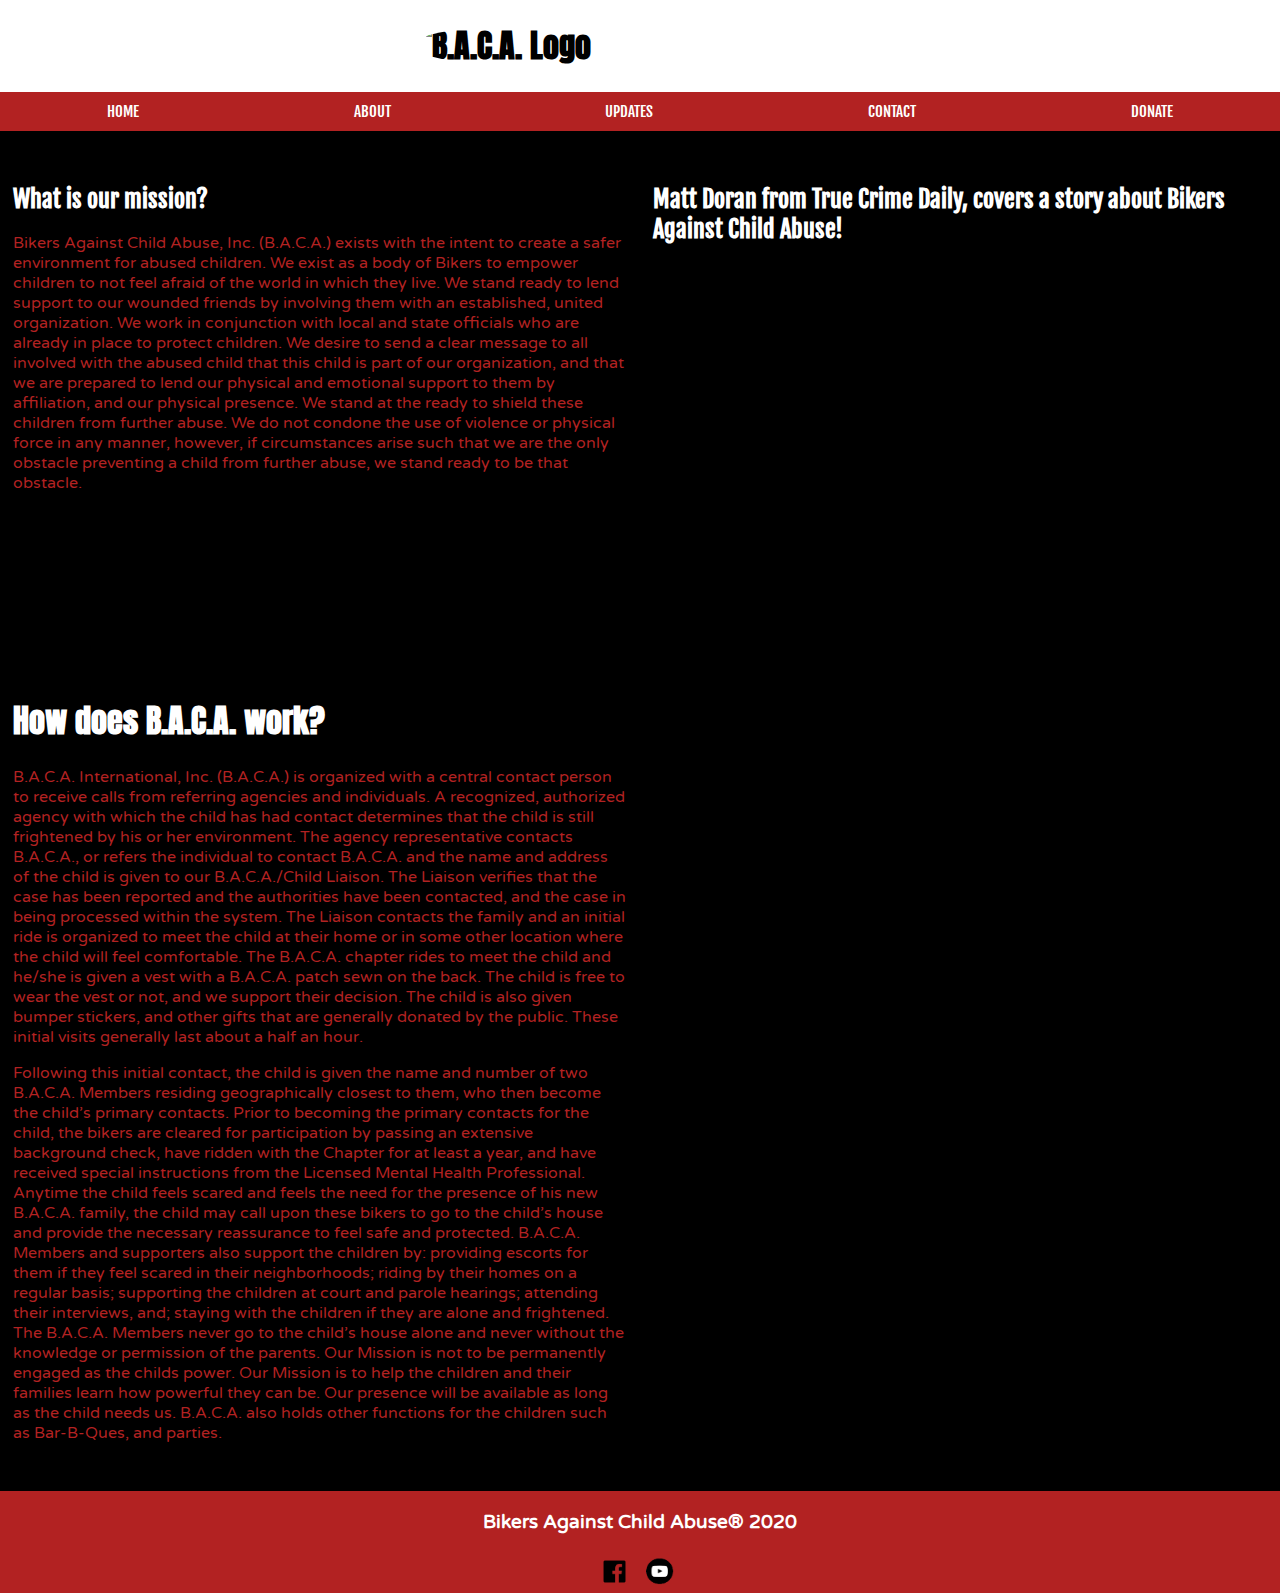
==== about.html @ 0fc7f490 "Started on About Page" ====
<!DOCTYPE html>
<html lang="en" dir="ltr">
  <head>
    <meta charset="utf-8">
    <meta name="viewport" content="width=device-width, initial-scale=1.0">
    <title>Bikers Against Child Abuse</title>
    <link href="styles.css" type="text/css" rel="stylesheet"/>


    <link href="https://fonts.googleapis.com/css2?family=Anton&display=swap" rel="stylesheet">
    <link href="https://fonts.googleapis.com/css2?family=Fjalla+One&display=swap" rel="stylesheet">
    <link href="https://fonts.googleapis.com/css2?family=Varela+Round&display=swap" rel="stylesheet">



  </head>
  <body>
    <h1> <img src="images/logo.jpg" alt="B.A.C.A. Logo" class="logo"> </h1>
    <nav>
            <a href="index.html">HOME</a>
            <a href="about.html">ABOUT</a>
            <a href="#">UPDATES</a>
            <a href="contact.html">CONTACT</a>
            <a href="#">DONATE</a>
    </nav>
  <main>

    <div class="review">
		  <div class="left">
			  <h2> What is our mission? </h2>

			  <p class="info">
          <p> Bikers Against Child Abuse, Inc. (B.A.C.A.) exists with the intent to create a safer environment for abused children. We exist as a body of Bikers to empower children to not feel afraid of the world in which they live. We stand ready to lend support to our wounded friends by involving them with an established, united organization. We work in conjunction with local and state officials who are already in place to protect children. We desire to send a clear message to all involved with the abused child that this child is part of our organization, and that we are prepared to lend our physical and emotional support to them by affiliation, and our physical presence. We stand at the ready to shield these children from further abuse. We do not condone the use of violence or physical force in any manner, however, if circumstances arise such that we are the only obstacle preventing a child from further abuse, we stand ready to be that obstacle.</p>
    </div><!--left-->
    <div class="right">
      <h2>Matt Doran from True Crime Daily, covers a story about Bikers Against Child Abuse!
      <div class="video">
      <iframe width="560" height="315" src="https://www.youtube.com/embed/fbguM02jhs8" frameborder="0" allow="accelerometer; autoplay; clipboard-write; encrypted-media; gyroscope; picture-in-picture" allowfullscreen></iframe>
    </div><!--video-->

		</div><!--right-->


  </div><!--review-->
  <div class="review">

    <div class="left">
      <h1>How does B.A.C.A. work?</h1>
      <p>B.A.C.A. International, Inc. (B.A.C.A.) is organized with a central contact person to receive calls from referring agencies and individuals. A recognized, authorized agency with which the child has had contact determines that the child is still frightened by his or her environment. The agency representative contacts B.A.C.A., or refers the individual to contact B.A.C.A. and the name and address of the child is given to our B.A.C.A./Child Liaison. The Liaison verifies that the case has been reported and the authorities have been contacted, and the case in being processed within the system. The Liaison contacts the family and an initial ride is organized to meet the child at their home or in some other location where the child will feel comfortable. The B.A.C.A. chapter rides to meet the child and he/she is given a vest with a B.A.C.A. patch sewn on the back. The child is free to wear the vest or not, and we support their decision. The child is also given bumper stickers, and other gifts that are generally donated by the public. These initial visits generally last about a half an hour.
      </p>
<p> Following this initial contact, the child is given the name and number of two B.A.C.A. Members residing geographically closest to them, who then become the child’s primary contacts. Prior to becoming the primary contacts for the child, the bikers are cleared for participation by passing an extensive background check, have ridden with the Chapter for at least a year, and have received special instructions from the Licensed Mental Health Professional. Anytime the child feels scared and feels the need for the presence of his new B.A.C.A. family, the child may call upon these bikers to go to the child’s house and provide the necessary reassurance to feel safe and protected. B.A.C.A. Members and supporters also support the children by: providing escorts for them if they feel scared in their neighborhoods; riding by their homes on a regular basis; supporting the children at court and parole hearings; attending their interviews, and; staying with the children if they are alone and frightened. The B.A.C.A. Members never go to the child’s house alone and never without the knowledge or permission of the parents. Our Mission is not to be permanently engaged as the childs power. Our Mission is to help the children and their families learn how powerful they can be. Our presence will be available as long as the child needs us. B.A.C.A. also holds other functions for the children such as Bar-B-Ques, and parties.
</p>

      </div>
    <div class="right">
      
    </div><!--right-->
	</div><!--review-->

  </main>

      <footer>
        <h3>Bikers Against Child Abuse&reg; 2020 </h3>
			  <a href="https://www.facebook.com/BikersAgainstChildAbuseInternational/">
			  <img src="images/face.png" alt="HTML tutorial" style="width:35px;height:35px;"></a>
			  <a href="https://www.youtube.com/channel/UCOWsz-srZNb0oTitpA5Zhlg">
			  <img src="images/you.png" alt="HTML tutorial" style="width:48px;height:38px; margin-bottom: -1px;"></a>
		</footer>
	  </div>
  </body>
</html>
---- styles.css ----
body{
	margin:0;
	padding:0;
}

img.logo{
  display: block;
  margin-left: auto;
  margin-right: auto;
   width: 35%;
   border-radius: 45%;
}
img{
	width:100%;
}
nav{
    display: grid;
    grid-auto-flow: column;
     grid-gap: auto;
     background-color: firebrick;
     padding: 10px 0;
     font-size: 15px;
}
nav a{
    font-family: 'Fjalla One', sans-serif;
    text-align: center;
	color:white;
}
/* unvisited link */
a:link {
  color: white;
  text-decoration: none;
}
/* visited link */
a:visited {
  color: white;
  text-decoration: none;
}
/* mouse over link */
a:hover {
  text-decoration: underline;
}
main{
	background: black;
}
h1 {
  font-family: 'Anton', sans-serif;
}
h2{
  font-family: 'Fjalla One', sans-serif;
}
h3{
  font-family: 'Varela Round', sans-serif;
	color: white;
}
p {
  font-family: 'Varela Round', sans-serif;
	color: firebrick;
}

.credits{
  font-style: italic;
  color: white;

}
.review {
  color: white;
  width: 100%;
  background-color: black;
	padding:20px 0;
}

.info{
  color: firebrick;

}


.right, .left{
  display: block;
  color: white;
margin:20px;

}
.randyjones{
  display: block;
}

.video{
  position: relative;
  padding-bottom: 56.25%; /*16:9*/
  height: 0;
}
.video iframe{
  position: absolute;
  top: 0%;
  left: 0;
  width: 100%;
  height: 100%;
}
footer{
  background-color: firebrick;
  text-align: center;
  padding-top: 1px;

}
div.facebook{
  display:block;

}
div.youtube{
  display: block;

}

@media screen and (min-width : 700px){

  img.logo{
    display: block;
    margin-left: auto;
    margin-right: auto;
     width: 35%;
     border-radius: 45%;
  }
	.left{
		width: 48%;
		margin: 1%;
		float:left;

	}
.right{
	width: 48%;
	float: left;
	margin: 1%;

}
.review:after {
	content:"";
	clear:both;
	display: table;
}
}
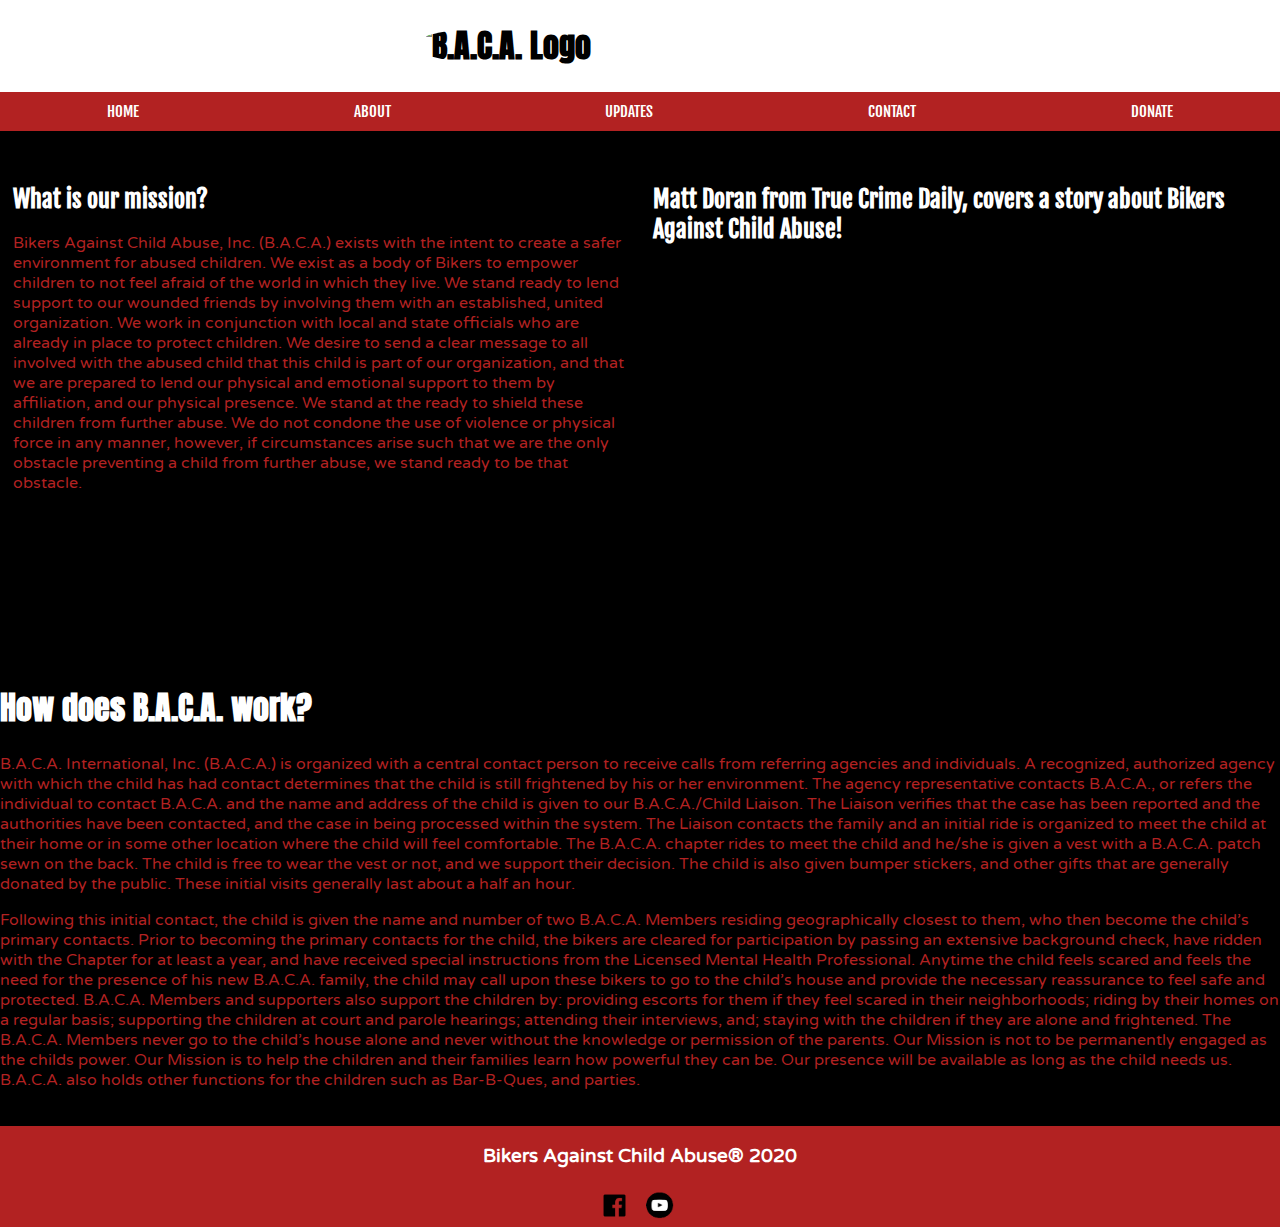
==== commit ee385776: "Took away Randy and the columns" ====
--- a/about.html
+++ b/about.html
@@ -33,7 +33,7 @@
           <p> Bikers Against Child Abuse, Inc. (B.A.C.A.) exists with the intent to create a safer environment for abused children. We exist as a body of Bikers to empower children to not feel afraid of the world in which they live. We stand ready to lend support to our wounded friends by involving them with an established, united organization. We work in conjunction with local and state officials who are already in place to protect children. We desire to send a clear message to all involved with the abused child that this child is part of our organization, and that we are prepared to lend our physical and emotional support to them by affiliation, and our physical presence. We stand at the ready to shield these children from further abuse. We do not condone the use of violence or physical force in any manner, however, if circumstances arise such that we are the only obstacle preventing a child from further abuse, we stand ready to be that obstacle.</p>
     </div><!--left-->
     <div class="right">
-      <h2>Matt Doran from True Crime Daily, covers a story about Bikers Against Child Abuse!
+      <h2>Matt Doran from True Crime Daily, covers a story about Bikers Against Child Abuse!</h2>
       <div class="video">
       <iframe width="560" height="315" src="https://www.youtube.com/embed/fbguM02jhs8" frameborder="0" allow="accelerometer; autoplay; clipboard-write; encrypted-media; gyroscope; picture-in-picture" allowfullscreen></iframe>
     </div><!--video-->
@@ -43,18 +43,12 @@
 
   </div><!--review-->
   <div class="review">
-
-    <div class="left">
       <h1>How does B.A.C.A. work?</h1>
       <p>B.A.C.A. International, Inc. (B.A.C.A.) is organized with a central contact person to receive calls from referring agencies and individuals. A recognized, authorized agency with which the child has had contact determines that the child is still frightened by his or her environment. The agency representative contacts B.A.C.A., or refers the individual to contact B.A.C.A. and the name and address of the child is given to our B.A.C.A./Child Liaison. The Liaison verifies that the case has been reported and the authorities have been contacted, and the case in being processed within the system. The Liaison contacts the family and an initial ride is organized to meet the child at their home or in some other location where the child will feel comfortable. The B.A.C.A. chapter rides to meet the child and he/she is given a vest with a B.A.C.A. patch sewn on the back. The child is free to wear the vest or not, and we support their decision. The child is also given bumper stickers, and other gifts that are generally donated by the public. These initial visits generally last about a half an hour.
       </p>
 <p> Following this initial contact, the child is given the name and number of two B.A.C.A. Members residing geographically closest to them, who then become the child’s primary contacts. Prior to becoming the primary contacts for the child, the bikers are cleared for participation by passing an extensive background check, have ridden with the Chapter for at least a year, and have received special instructions from the Licensed Mental Health Professional. Anytime the child feels scared and feels the need for the presence of his new B.A.C.A. family, the child may call upon these bikers to go to the child’s house and provide the necessary reassurance to feel safe and protected. B.A.C.A. Members and supporters also support the children by: providing escorts for them if they feel scared in their neighborhoods; riding by their homes on a regular basis; supporting the children at court and parole hearings; attending their interviews, and; staying with the children if they are alone and frightened. The B.A.C.A. Members never go to the child’s house alone and never without the knowledge or permission of the parents. Our Mission is not to be permanently engaged as the childs power. Our Mission is to help the children and their families learn how powerful they can be. Our presence will be available as long as the child needs us. B.A.C.A. also holds other functions for the children such as Bar-B-Ques, and parties.
 </p>
 
-      </div>
-    <div class="right">
-      
-    </div><!--right-->
 	</div><!--review-->
 
   </main>
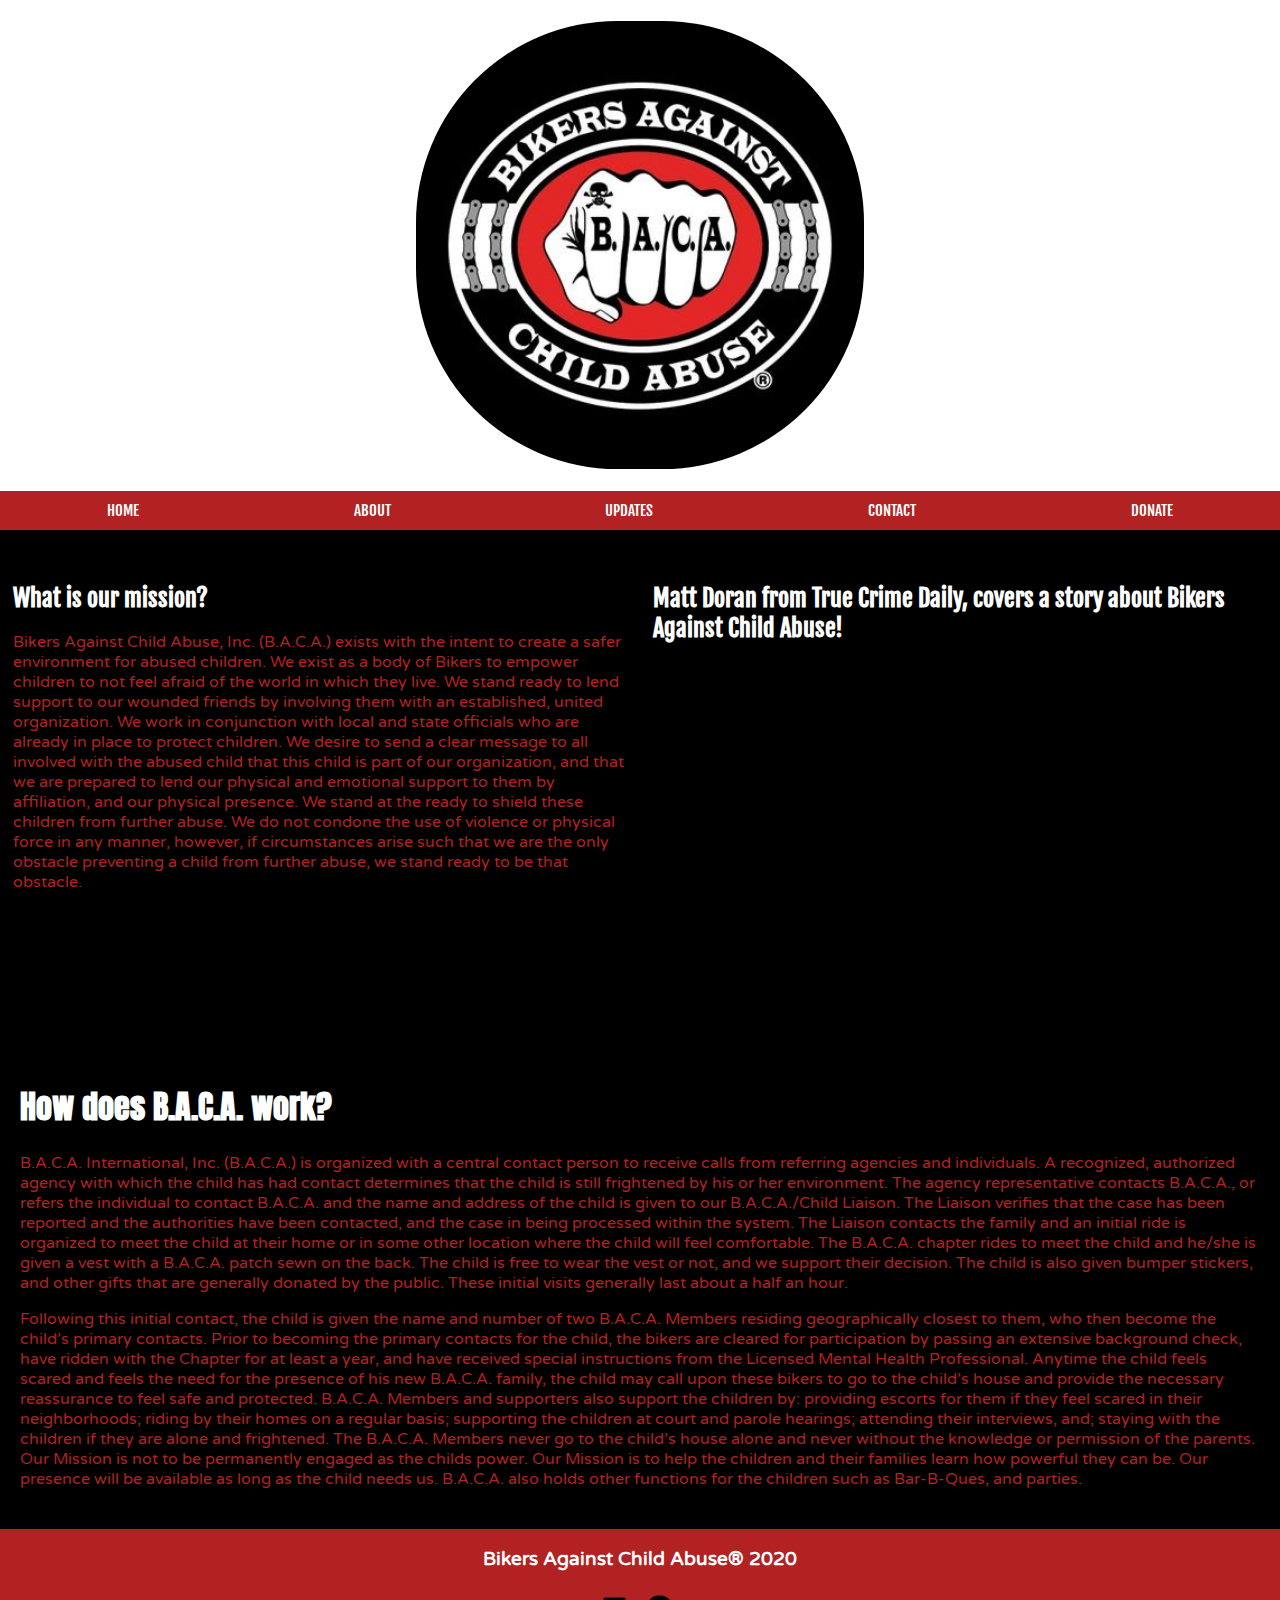
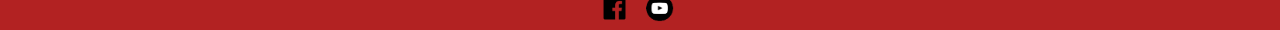
==== commit 77dfaa46: "WebCredit for images" ====
--- a/about.html
+++ b/about.html
@@ -43,12 +43,13 @@
 
   </div><!--review-->
   <div class="review">
+    <div class="leftone">
       <h1>How does B.A.C.A. work?</h1>
       <p>B.A.C.A. International, Inc. (B.A.C.A.) is organized with a central contact person to receive calls from referring agencies and individuals. A recognized, authorized agency with which the child has had contact determines that the child is still frightened by his or her environment. The agency representative contacts B.A.C.A., or refers the individual to contact B.A.C.A. and the name and address of the child is given to our B.A.C.A./Child Liaison. The Liaison verifies that the case has been reported and the authorities have been contacted, and the case in being processed within the system. The Liaison contacts the family and an initial ride is organized to meet the child at their home or in some other location where the child will feel comfortable. The B.A.C.A. chapter rides to meet the child and he/she is given a vest with a B.A.C.A. patch sewn on the back. The child is free to wear the vest or not, and we support their decision. The child is also given bumper stickers, and other gifts that are generally donated by the public. These initial visits generally last about a half an hour.
       </p>
 <p> Following this initial contact, the child is given the name and number of two B.A.C.A. Members residing geographically closest to them, who then become the child’s primary contacts. Prior to becoming the primary contacts for the child, the bikers are cleared for participation by passing an extensive background check, have ridden with the Chapter for at least a year, and have received special instructions from the Licensed Mental Health Professional. Anytime the child feels scared and feels the need for the presence of his new B.A.C.A. family, the child may call upon these bikers to go to the child’s house and provide the necessary reassurance to feel safe and protected. B.A.C.A. Members and supporters also support the children by: providing escorts for them if they feel scared in their neighborhoods; riding by their homes on a regular basis; supporting the children at court and parole hearings; attending their interviews, and; staying with the children if they are alone and frightened. The B.A.C.A. Members never go to the child’s house alone and never without the knowledge or permission of the parents. Our Mission is not to be permanently engaged as the childs power. Our Mission is to help the children and their families learn how powerful they can be. Our presence will be available as long as the child needs us. B.A.C.A. also holds other functions for the children such as Bar-B-Ques, and parties.
 </p>
-
+</div>
 	</div><!--review-->
 
   </main>
--- a/styles.css
+++ b/styles.css
@@ -82,6 +82,11 @@
 margin:20px;
 
 }
+.leftone{
+	display: block;
+	color: white;
+	margin:20px;
+}
 .randyjones{
   display: block;
 }
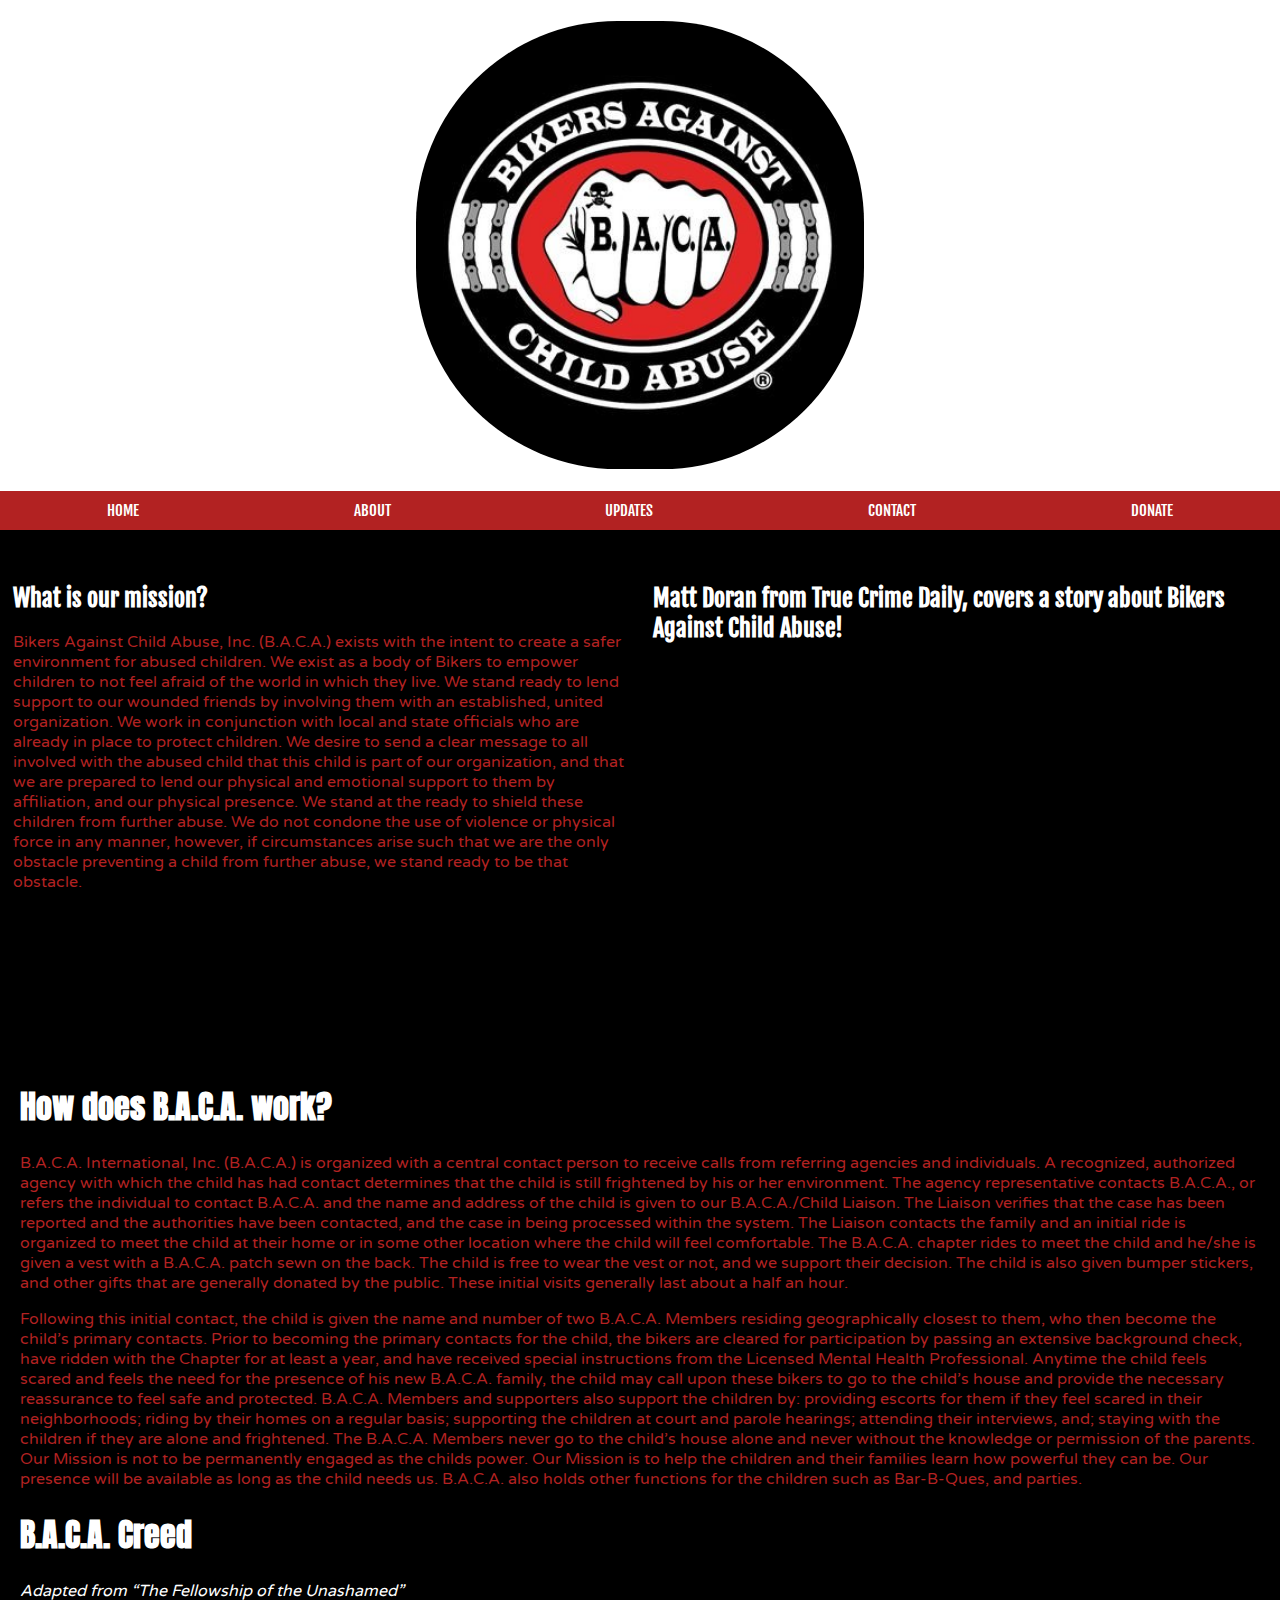
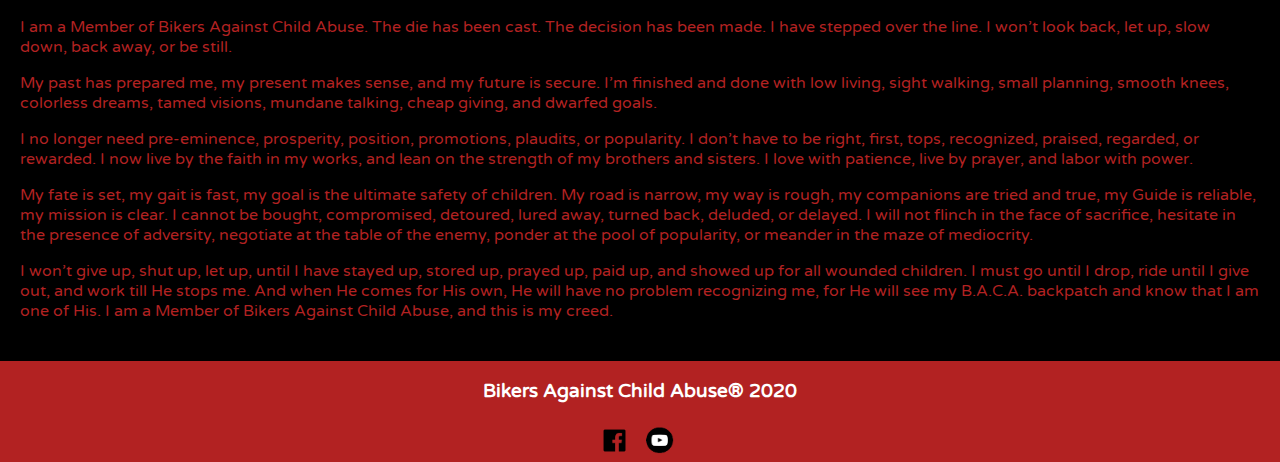
==== commit d5457e14: "Added another paragraph, fixed left div for the 3rd section of text" ====
--- a/about.html
+++ b/about.html
@@ -49,6 +49,17 @@
       </p>
 <p> Following this initial contact, the child is given the name and number of two B.A.C.A. Members residing geographically closest to them, who then become the child’s primary contacts. Prior to becoming the primary contacts for the child, the bikers are cleared for participation by passing an extensive background check, have ridden with the Chapter for at least a year, and have received special instructions from the Licensed Mental Health Professional. Anytime the child feels scared and feels the need for the presence of his new B.A.C.A. family, the child may call upon these bikers to go to the child’s house and provide the necessary reassurance to feel safe and protected. B.A.C.A. Members and supporters also support the children by: providing escorts for them if they feel scared in their neighborhoods; riding by their homes on a regular basis; supporting the children at court and parole hearings; attending their interviews, and; staying with the children if they are alone and frightened. The B.A.C.A. Members never go to the child’s house alone and never without the knowledge or permission of the parents. Our Mission is not to be permanently engaged as the childs power. Our Mission is to help the children and their families learn how powerful they can be. Our presence will be available as long as the child needs us. B.A.C.A. also holds other functions for the children such as Bar-B-Ques, and parties.
 </p>
+<h1>B.A.C.A. Creed</h1>
+<div class="creditone"> Adapted from “The Fellowship of the Unashamed”</div>
+<p>I am a Member of Bikers Against Child Abuse. The die has been cast. The decision has been made. I have stepped over the line. I won’t look back, let up, slow down, back away, or be still.</p>
+
+<p>My past has prepared me, my present makes sense, and my future is secure. I’m finished and done with low living, sight walking, small planning, smooth knees, colorless dreams, tamed visions, mundane talking, cheap giving, and dwarfed goals.</p>
+
+<p>I no longer need pre-eminence, prosperity, position, promotions, plaudits, or popularity. I don’t have to be right, first, tops, recognized, praised, regarded, or rewarded. I now live by the faith in my works, and lean on the strength of my brothers and sisters. I love with patience, live by prayer, and labor with power.</p>
+
+<p>My fate is set, my gait is fast, my goal is the ultimate safety of children. My road is narrow, my way is rough, my companions are tried and true, my Guide is reliable, my mission is clear. I cannot be bought, compromised, detoured, lured away, turned back, deluded, or delayed. I will not flinch in the face of sacrifice, hesitate in the presence of adversity, negotiate at the table of the enemy, ponder at the pool of popularity, or meander in the maze of mediocrity.</p>
+
+<p>I won’t give up, shut up, let up, until I have stayed up, stored up, prayed up, paid up, and showed up for all wounded children. I must go until I drop, ride until I give out, and work till He stops me. And when He comes for His own, He will have no problem recognizing me, for He will see my B.A.C.A. backpatch and know that I am one of His. I am a Member of Bikers Against Child Abuse, and this is my creed.</p>
 </div>
 	</div><!--review-->
 
--- a/styles.css
+++ b/styles.css
@@ -61,6 +61,12 @@
 .credits{
   font-style: italic;
   color: white;
+
+}
+.creditone{
+	font-style: italic;
+  color: white;
+	font-family: 'Varela Round', sans-serif;
 
 }
 .review {
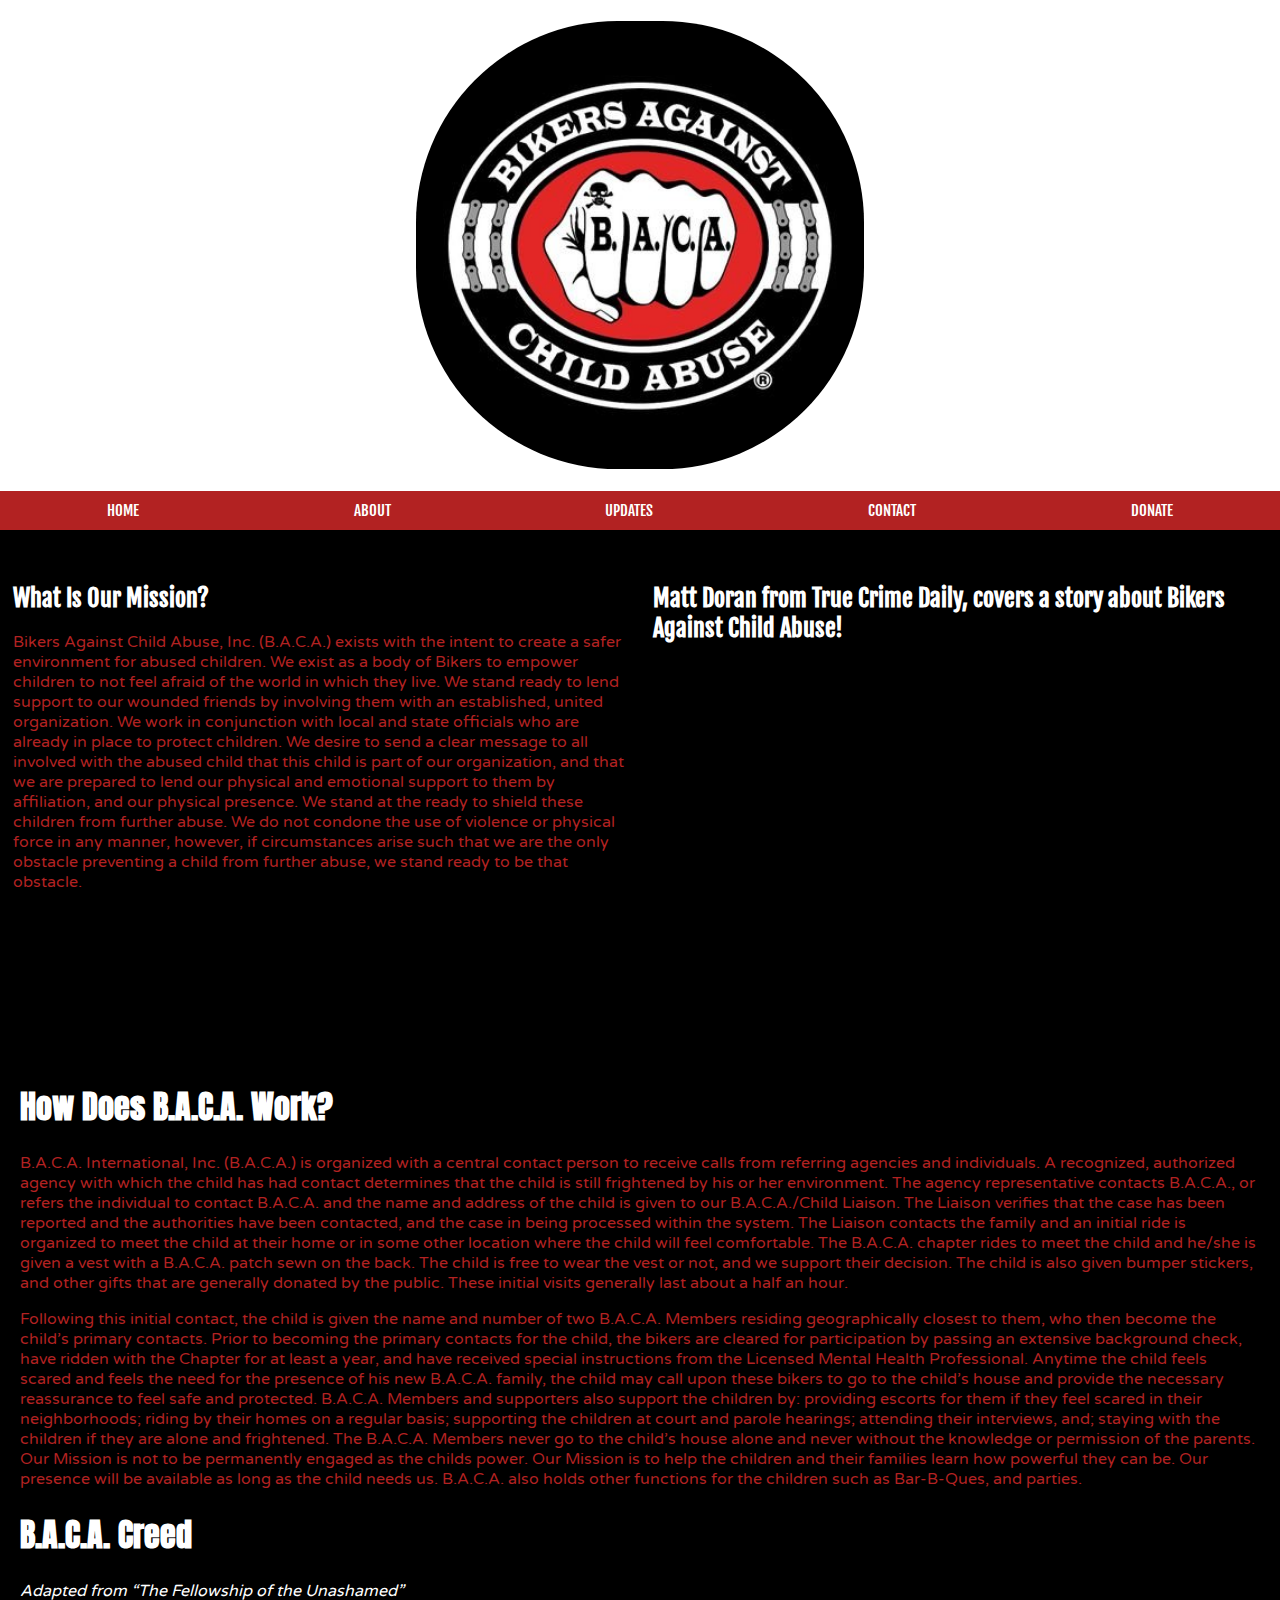
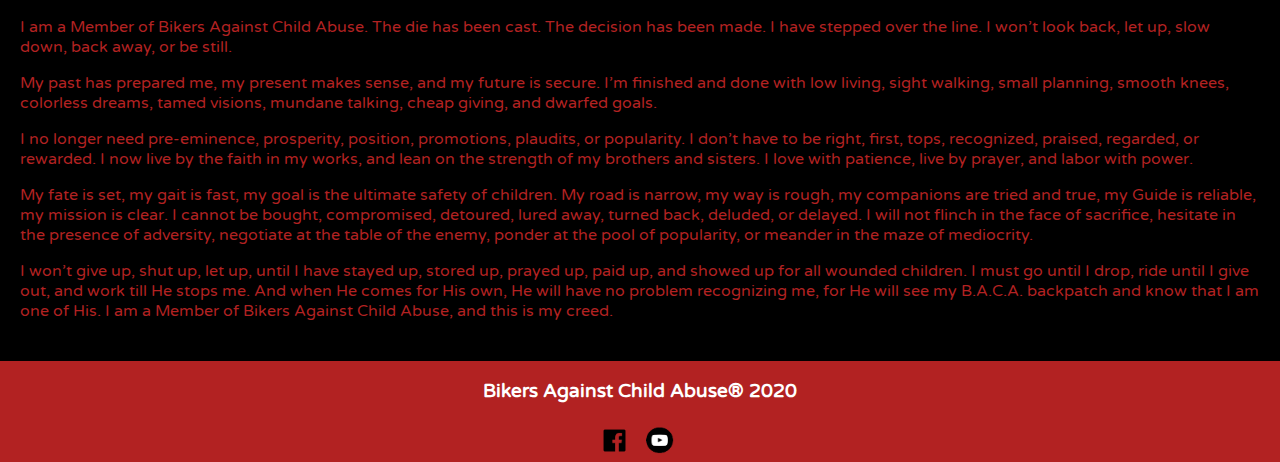
==== commit 61173a9d: "Fixed Header's lettering" ====
--- a/about.html
+++ b/about.html
@@ -27,7 +27,7 @@
 
     <div class="review">
 		  <div class="left">
-			  <h2> What is our mission? </h2>
+			  <h2> What Is Our Mission? </h2>
 
 			  <p class="info">
           <p> Bikers Against Child Abuse, Inc. (B.A.C.A.) exists with the intent to create a safer environment for abused children. We exist as a body of Bikers to empower children to not feel afraid of the world in which they live. We stand ready to lend support to our wounded friends by involving them with an established, united organization. We work in conjunction with local and state officials who are already in place to protect children. We desire to send a clear message to all involved with the abused child that this child is part of our organization, and that we are prepared to lend our physical and emotional support to them by affiliation, and our physical presence. We stand at the ready to shield these children from further abuse. We do not condone the use of violence or physical force in any manner, however, if circumstances arise such that we are the only obstacle preventing a child from further abuse, we stand ready to be that obstacle.</p>
@@ -44,7 +44,7 @@
   </div><!--review-->
   <div class="review">
     <div class="leftone">
-      <h1>How does B.A.C.A. work?</h1>
+      <h1>How Does B.A.C.A. Work?</h1>
       <p>B.A.C.A. International, Inc. (B.A.C.A.) is organized with a central contact person to receive calls from referring agencies and individuals. A recognized, authorized agency with which the child has had contact determines that the child is still frightened by his or her environment. The agency representative contacts B.A.C.A., or refers the individual to contact B.A.C.A. and the name and address of the child is given to our B.A.C.A./Child Liaison. The Liaison verifies that the case has been reported and the authorities have been contacted, and the case in being processed within the system. The Liaison contacts the family and an initial ride is organized to meet the child at their home or in some other location where the child will feel comfortable. The B.A.C.A. chapter rides to meet the child and he/she is given a vest with a B.A.C.A. patch sewn on the back. The child is free to wear the vest or not, and we support their decision. The child is also given bumper stickers, and other gifts that are generally donated by the public. These initial visits generally last about a half an hour.
       </p>
 <p> Following this initial contact, the child is given the name and number of two B.A.C.A. Members residing geographically closest to them, who then become the child’s primary contacts. Prior to becoming the primary contacts for the child, the bikers are cleared for participation by passing an extensive background check, have ridden with the Chapter for at least a year, and have received special instructions from the Licensed Mental Health Professional. Anytime the child feels scared and feels the need for the presence of his new B.A.C.A. family, the child may call upon these bikers to go to the child’s house and provide the necessary reassurance to feel safe and protected. B.A.C.A. Members and supporters also support the children by: providing escorts for them if they feel scared in their neighborhoods; riding by their homes on a regular basis; supporting the children at court and parole hearings; attending their interviews, and; staying with the children if they are alone and frightened. The B.A.C.A. Members never go to the child’s house alone and never without the knowledge or permission of the parents. Our Mission is not to be permanently engaged as the childs power. Our Mission is to help the children and their families learn how powerful they can be. Our presence will be available as long as the child needs us. B.A.C.A. also holds other functions for the children such as Bar-B-Ques, and parties.
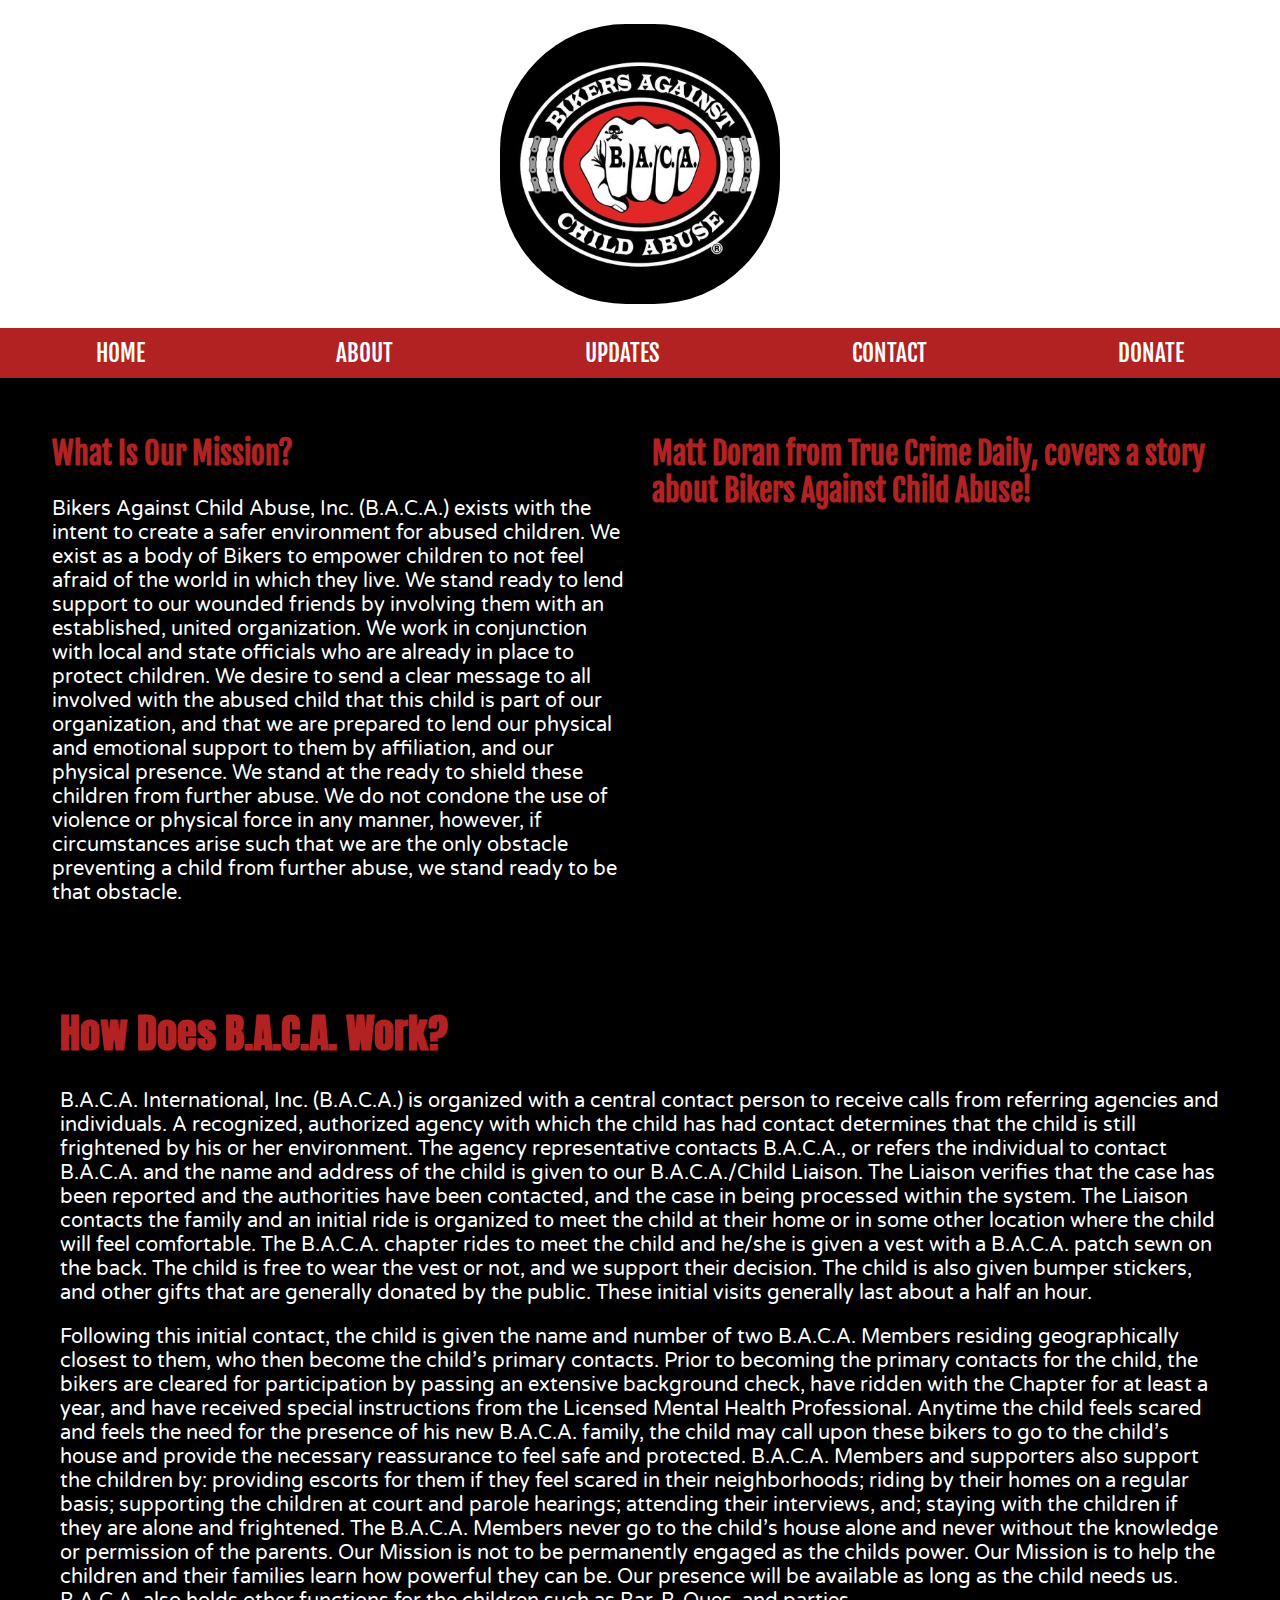
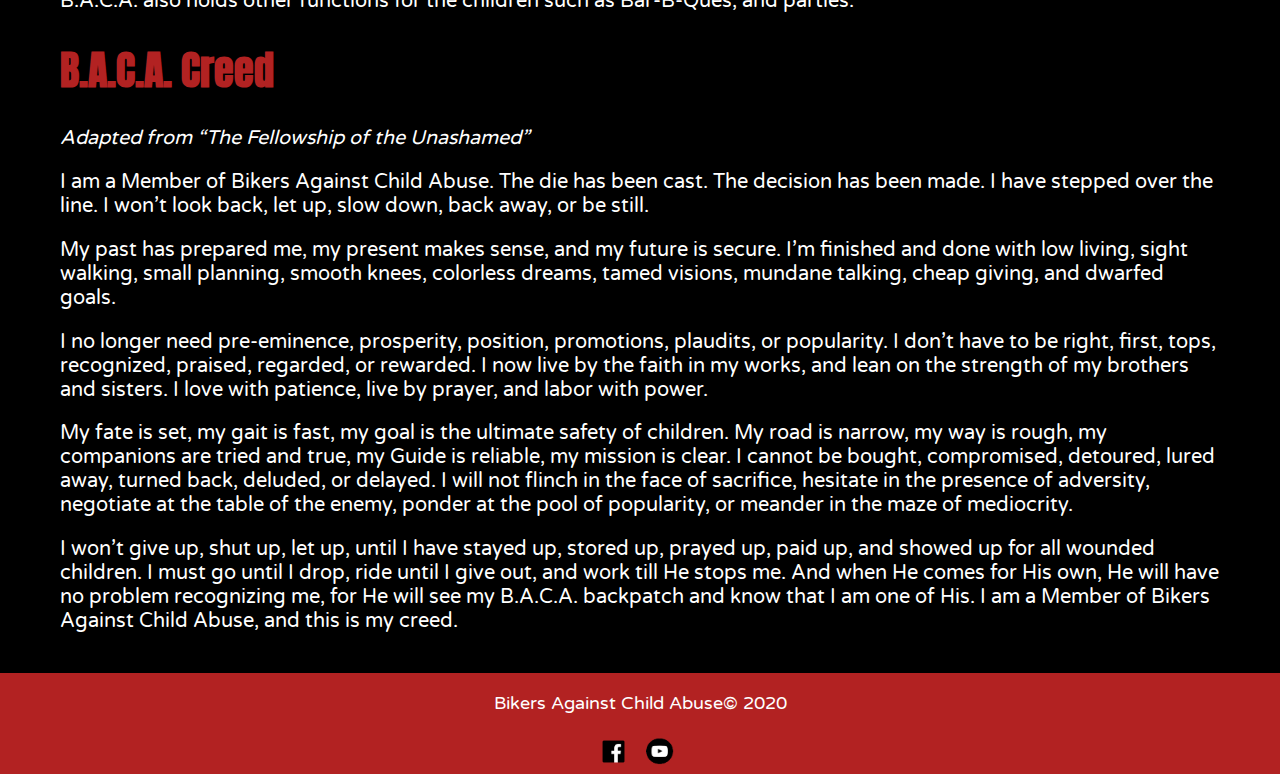
==== commit 8cac18af: "Added Contact Page" ====
--- a/about.html
+++ b/about.html
@@ -66,7 +66,9 @@
   </main>
 
       <footer>
-        <h3>Bikers Against Child Abuse&reg; 2020 </h3>
+        <div class="foot">
+          <p> Bikers Against Child Abuse&copy; 2020 </p>
+        </div>
 			  <a href="https://www.facebook.com/BikersAgainstChildAbuseInternational/">
 			  <img src="images/face.png" alt="HTML tutorial" style="width:35px;height:35px;"></a>
 			  <a href="https://www.youtube.com/channel/UCOWsz-srZNb0oTitpA5Zhlg">
--- a/styles.css
+++ b/styles.css
@@ -1,13 +1,14 @@
 body{
 	margin:0;
 	padding:0;
+	font-size: 18px;
 }
 
 img.logo{
   display: block;
   margin-left: auto;
   margin-right: auto;
-   width: 35%;
+   width: 160px;
    border-radius: 45%;
 }
 img{
@@ -19,7 +20,12 @@
      grid-gap: auto;
      background-color: firebrick;
      padding: 10px 0;
-     font-size: 15px;
+     font-size: 1.3em;
+}
+nav div{
+	display: grid;
+	grid-auto-flow: column;
+	grid-gap: auto;
 }
 nav a{
     font-family: 'Fjalla One', sans-serif;
@@ -45,17 +51,19 @@
 }
 h1 {
   font-family: 'Anton', sans-serif;
+	color: firebrick;
 }
 h2{
   font-family: 'Fjalla One', sans-serif;
+	color: firebrick;
 }
 h3{
   font-family: 'Varela Round', sans-serif;
-	color: white;
+	color: firebrick;
 }
 p {
   font-family: 'Varela Round', sans-serif;
-	color: firebrick;
+	color: white;
 }
 
 .credits{
@@ -71,21 +79,80 @@
 }
 .review {
   color: white;
-  width: 100%;
+  width: 95%;
+	margin: auto;
   background-color: black;
 	padding:20px 0;
 }
 
+
+* {
+  box-sizing: border-box;
+}
+
+/* Style inputs */
+input[type=text], select, textarea {
+  width: 100%;
+  padding: 12px;
+  border: 1px solid #ccc;
+  margin-top: 6px;
+  margin-bottom: 16px;
+  resize: vertical;
+}
+
+input[type=submit] {
+  background-color: firebrick;
+  color: white;
+  padding: 12px 20px;
+  border: none;
+  cursor: pointer;
+}
+
+input[type=submit]:hover {
+  background-color: white;
+	color: firebrick;
+}
+
+/* Style the container/contact section */
+.container {
+  border-radius: 5px;
+  padding: 10px;
+}
+
+/* Create two columns that float next to eachother */
+.column {
+  float: left;
+  width: 50%;
+  margin-top: 6px;
+  padding: 20px;
+	font-family: 'Varela Round', sans-serif;
+	color: white;
+
+}
+
+/* Clear floats after the columns */
+.row:after {
+  content: "";
+  display: table;
+  clear: both;
+}
+
+  .column, input[type=submit] {
+    width: 100%;
+    margin-top: 0;
+  }
+}
+
+
 .info{
-  color: firebrick;
-
+  color: white;
 }
 
 
 .right, .left{
   display: block;
   color: white;
-margin:20px;
+	margin:20px;
 
 }
 .leftone{
@@ -95,6 +162,9 @@
 }
 .randyjones{
   display: block;
+}
+.shortfilm{
+	font-family: 'Varela Round', sans-serif;
 }
 
 .video{
@@ -109,12 +179,21 @@
   width: 100%;
   height: 100%;
 }
+.randy{
+	font-family: 'Varela Round', sans-serif;
+	color: white;
+	font-size: 1.2em;
+}
 footer{
   background-color: firebrick;
   text-align: center;
   padding-top: 1px;
 
 }
+.foot{
+	font-family: 'Varela Round', sans-serif;
+	color: white;
+}
 div.facebook{
   display:block;
 
@@ -124,30 +203,86 @@
 
 }
 
-@media screen and (min-width : 700px){
+@media screen and (min-width : 800px){
 
   img.logo{
     display: block;
     margin-left: auto;
     margin-right: auto;
-     width: 35%;
+     width: 280px;
      border-radius: 45%;
   }
+	nav div{
+		max-width: 1200px;
+		margin: auto;
+	}
 	.left{
 		width: 48%;
 		margin: 1%;
 		float:left;
 
 	}
+
+	/* CONTACT PAGE: Style the container/contact section */
+	.container {
+	  border-radius: 5px;
+	  padding: 10px;
+	}
+
+	/* Create two columns that float next to eachother */
+	.column {
+	  float: left;
+	  width: 50%;
+	  margin-top: 6px;
+	  padding: 20px;
+		font-family: 'Varela Round', sans-serif;
+		color: white;
+
+	}
+
+	/* Clear floats after the columns */
+	.row:after {
+	  content: "";
+	  display: table;
+	  clear: both;
+	}
+
+	  .column, input[type=submit] {
+	    width: 50%;
+	    margin-top: 0;
+	  }
+/* End of Contact Page*/
+
 .right{
 	width: 48%;
 	float: left;
 	margin: 1%;
-
-}
+}
+.info{
+	font-size: 1.1em;
+}
+.shortfilm{
+	font-size: 1.2em;
+	font-family: 'Varela Round', sans-serif;
+}
+.review{
+		max-width:1200px;
+		margin: auto;
+		font-size: 1.1em;
+	}
+	.randy{
+		font-family: 'Varela Round', sans-serif;
+		color: white;
+		font-size: 1.2em;
+	}
 .review:after {
 	content:"";
 	clear:both;
 	display: table;
 }
-}
+footer{
+  background-color: firebrick;
+  text-align: center;
+  padding-top: 1px;
+}
+}
